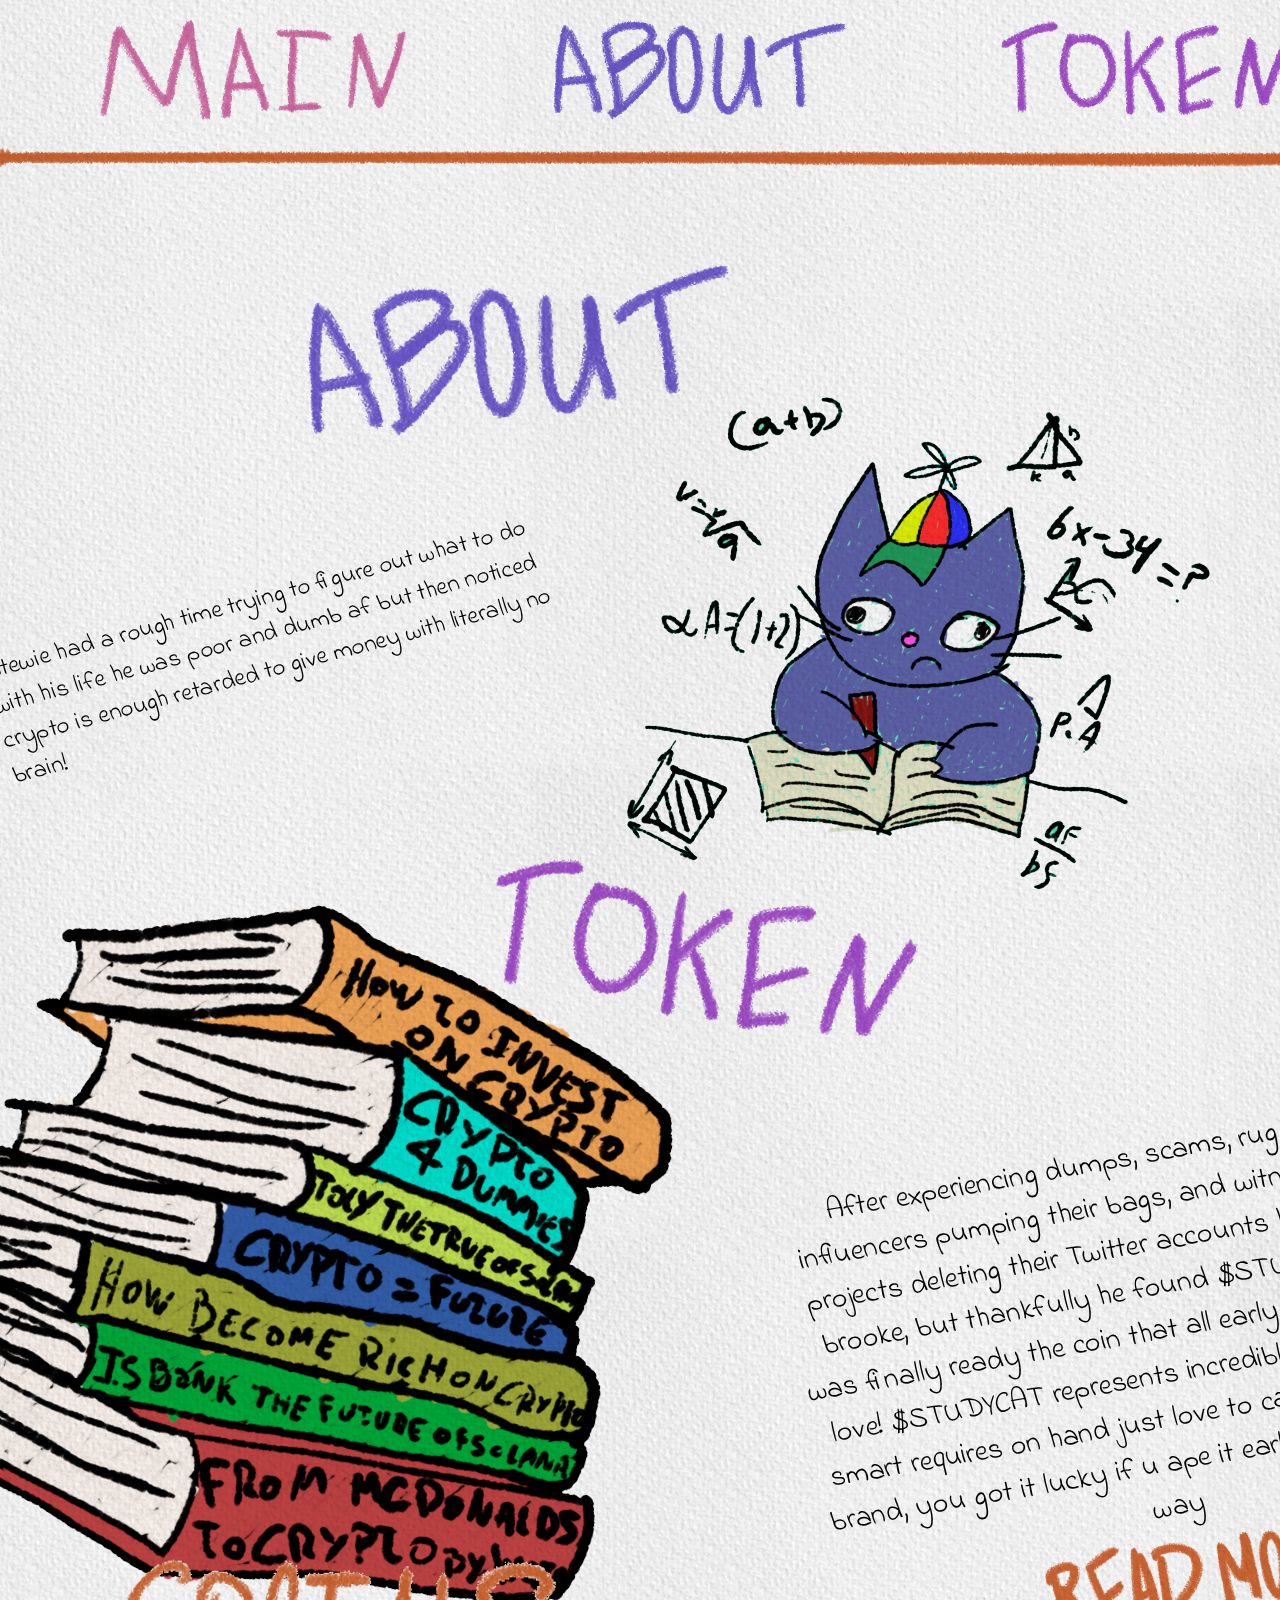
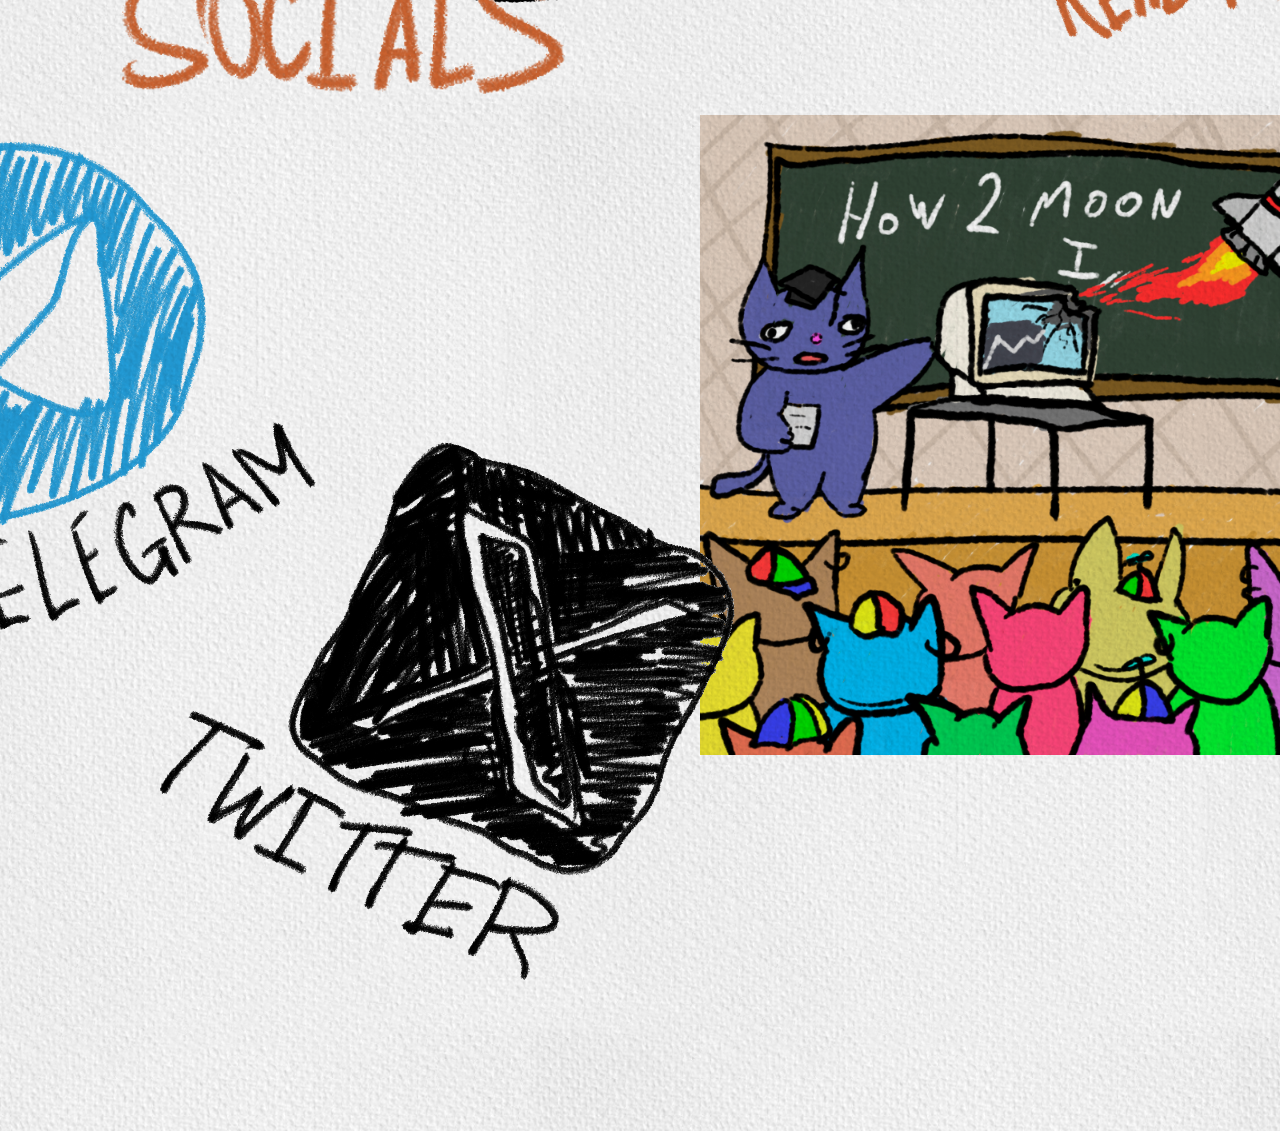
==== index.html @ 9e384cff "Add files via upload" ====
<!DOCTYPE html>
<html>


<meta http-equiv="content-type" content="text/html;charset=utf-8" />
<head>
	<meta charset="utf-8">
	<meta name="viewport" content="width=device-width, initial-scale=1">
	<title>UNIVERSITY CAT</title>
	<link rel="stylesheet" type="text/css" href="main.css">
	<link rel="shortcut icon" href="img/lgcoin.png">
</head>
<body>
	<div class="opac">
		<div id="nav">
			<a href="#" onclick="slowScroll('#main')"><img src="img/main.gif"></a>
			<a href="#" onclick="slowScroll('#about')"><img src="img/about.gif"></a>
			<a href="#" onclick="slowScroll('#token')"><img src="img/token.gif"></a>
		</div>
		<div class="trans"></div>
		<div id="main">
		<!-- <img src="img/run.gif"> -->
		</div>
		<div id="about">
			<div class="tag"><img src="img/about.gif"></div>
			<div class="content">
				<div class="text">
					<p>Stewie had a rough time trying to figure out what to do with his life he was poor and dumb af but then noticed crypto is
						enough retarded to give money with literally no brain!</p>
				</div>
				<div class="cimg">
					<img src="img/base.png">
				</div>
			</div>
		</div>
		<div id="token">
			<div class="tag"><img src="img/token.gif"></div>
			<div class="tokin">
				<div class="swim"><img src="img/books.png"></div>
				<div class="tcont">
					<div class="ttop">
						<div class="loc sup">
							<div class="storyh">
							<p>After experiencing dumps, scams, rug pulls, fake influencers pumping their bags, and witnessing presale projects deleting their Twitter accounts he almost goes brooke, but thankfully he found $STUDYCAT and he was finally ready the coin that all early gigachads would love!
								$STUDYCAT represents incredible profits with no smart requires on hand just love to cats and a dummie brand, you got it lucky if u ape it early. Learn it the easy way</p>
							</div>
							<img src="img/more.gif">
						</div>	
					</div>
				</div>
			</div>
		</div>
		<div id="socials">
			<div class="soclog"><img src="img/soc.gif"></div>
			<div class="content">
				<div class="soc">
					<a href="https://t.me/UniversityCatsol" target="_blank"><img src="img/tg.gif" class="tg"></a>
					<a href="https://x.com/UniversityCat_" target="_blank"><img src="img/tw.gif" class="tw"></a>
				</div>
				<div class="bird">
					<img src="img/hype.png">
				</div>
			</div>
		</div>
	</div>
    <script src="ajax.googleapis.com/ajax/libs/jquery/3.3.1/jquery.min.html"></script>
  <script>
    function slowScroll(id) {
      $('html, body').animate({
        scrollTop: $(id).offset().top
      }, 500);
    }

    $(document).on("scroll", function () {
      if($(window).scrollTop() === 0)
        $("header").removeClass("fixed");
      else
        $("header").attr("class", "fixed");
    });
  </script>
	  <script>
document.addEventListener('DOMContentLoaded', function () {
    var body = document.body;
    var clicked = false;
    
    body.addEventListener('click', function () {
        if (clicked) {
            document.body.style.cursor = 'url("img/cursor.png"), auto';
            clicked = false;
        } else {
            document.body.style.cursor = 'url("img/cursor2.png"), auto';
            clicked = true;
        }
    });
});


  </script>

	
</body>


</html>
---- main.css ----
@import url('https://fonts.googleapis.com/css2?family=Indie+Flower&amp;family=Shadows+Into+Light&amp;display=swap');
*{
	padding: 0 0 0 0;
	margin: 0 0 0 0;
	box-sizing: border-box;
}
body{
	background-image: url('img/bg.jpg');
	font-family: 'Indie Flower', cursive;
	min-width: 1400px;
	cursor: url('img/cursor.png'), auto;

}
.opac{
	mix-blend-mode: multiply;
}

#nav img{
	height: 100px;
}
#nav{
	width: 1200px;
	display: flex;
	justify-content: space-between;
	margin: 0 auto;
	padding-top: 20px;
}
.trans{
	margin-top: 20px;
	height: 20px;
	background-image: url('img/trans.gif');
	width: 100vw;
	max-width: 100%;
	min-width: 1400px;
	background-size: 100% 100%;
}
#main{
	padding-top: 150px;
}
#main img{
	width: 100vw;
	max-width: 100%;
	min-width: 1400px;
}
#about{
	width: 1200px;
	margin: 0 auto;
	transform: translateX(-100px) translateY(-50px) rotate(-15deg);
}
.tag{
	width: 452px;
	margin: 0 auto;
	transform: rotate(10deg);
}
.content{
	display: flex;
}
.content div{
	width: 50%;
}
.cimg img{
	max-width: 600px;
	transform: rotate(25deg);
}
.text p{
	top: 50%;
	transform: translateY(50%);
	animation-name: font;
	animation-duration: 0.4s;
	animation-iteration-count: infinite;
	font-size: 25px;
}
#token{
	transform: translateY(-200px);
}
.tokin{
	display: flex;
	justify-content: space-between;
	width: 1200px;
	margin: 0 auto;

}
.tokin div{
	width: 700px;
}
.ttop{
	display: flex;
	justify-content: space-between;
}
.loc{
	width: 452px;
}
.loc img{
	width: 300px;
}
.lq{
	width: 300px!important;
	margin: 0 auto;
}
.swim{
	transform: translateX(-200px) translateY(-200px) rotate(15deg);
}
.swim img{
	width: 800px;
}


.sup{
	padding-top: 100px;
	transform: rotate(-10deg);
	font-size: 30px;
	text-align: center;
}
.ts{
	transform: rotate(-15deg);
}
.bs{
	transform: rotate(10deg);
}
.tax{
	transform: rotate(0deg);
}
.tt{
	transform: rotate(10deg);
}
.bt{
	transform: rotate(15deg);
}
.lq{
	transform: rotate(15deg);
}
.tl{
	transform: rotate(15deg);
}
.bl{
	transform: rotate(15deg);
}



#socials{
	height: 10px;
	width: 1200px;
	margin: 0 auto;
	transform: translateY(-500px);
}
.soc img{
	width: 500px;

}
.soclog img{
	width: 500px;
}
.bird img{
	width: 800px;
}
.tg{
	transform: translateX(-280px) rotate(-15deg);
}
.tw{
	transform: translateX(100px) translateY(-180px) rotate(25deg);
}











@keyframes font{
	0%{
		letter-spacing: 1px;
	}
	49%{
		letter-spacing: 1px;
		
	}
	50%{
		letter-spacing: 1.1px;
		
	}
	100%{
		letter-spacing: 1.1px;
	}
}

/* STORY */ 

.overflow{
	overflow: hidden;
	transform: scale(0.95);
}
.story{
	max-width: 1000px;
	margin: 0 auto;
	text-align: center;
	font-size: 21px;
	font-weight: 800;
	padding-top: 25px;
	animation-name: stor;
	animation-iteration-count: infinite;
	animation-duration: 2s;

}
.scene_a{
	width: 400px;
	height: 400px;
	position: absolute;
	mix-blend-mode: multiply;
	top: 100px;
	transform: rotate(15deg);
}
.scene_a img{
	width: 400px;
	height: 400px;
}
.scene_b{
	width: 400px;
	height: 400px;
	position: absolute;
	mix-blend-mode: multiply;
	top: 500px;
	transform: scaleX(-1.0) rotate(15deg);
}	
.scene_b img{
	width: 400px;
	height: 400px;
}
.scene_c{
	width: 500px;
	height: 500px;
	position: absolute;
	mix-blend-mode: multiply;
	top: 400px;
	right: 0px;
	transform: rotate(15deg);
}
.scene_c img{
	width: 500px;
	height: 500px;
}
.scene_d{
	width: 400px;
	position: absolute;
	mix-blend-mode: multiply;
	top: 100px;
	right: 0px;
	transform: rotate(15deg);
}
.scene_d img{
	width: 400px;
}
.miau{
	transform: translateX(-500px) rotate(-20deg);
}
.storyh{
	animation-name: stor;
	animation-iteration-count: infinite;
	animation-duration: 2s;

}
@keyframes stor{
	0%{
		transform: scale(1.0) rotate(0deg);;
	}
	25%{
		transform: scale(1.0) rotate(0deg);;
		
	}
	26%{
		transform: scale(1.01) rotate(1deg);
		
	}
	50%{
		transform: scale(1.01) rotate(1deg);;
	}
	51%{
		transform: scale(1.0) rotate(0deg);;
	}
	75%{
		transform: scale(1.0) rotate(0deg);;
		
	}
	76%{
		transform: scale(1.01) rotate(-1deg);
		
	}
	100%{
		transform: scale(1.01) rotate(-1deg);;
	}
}
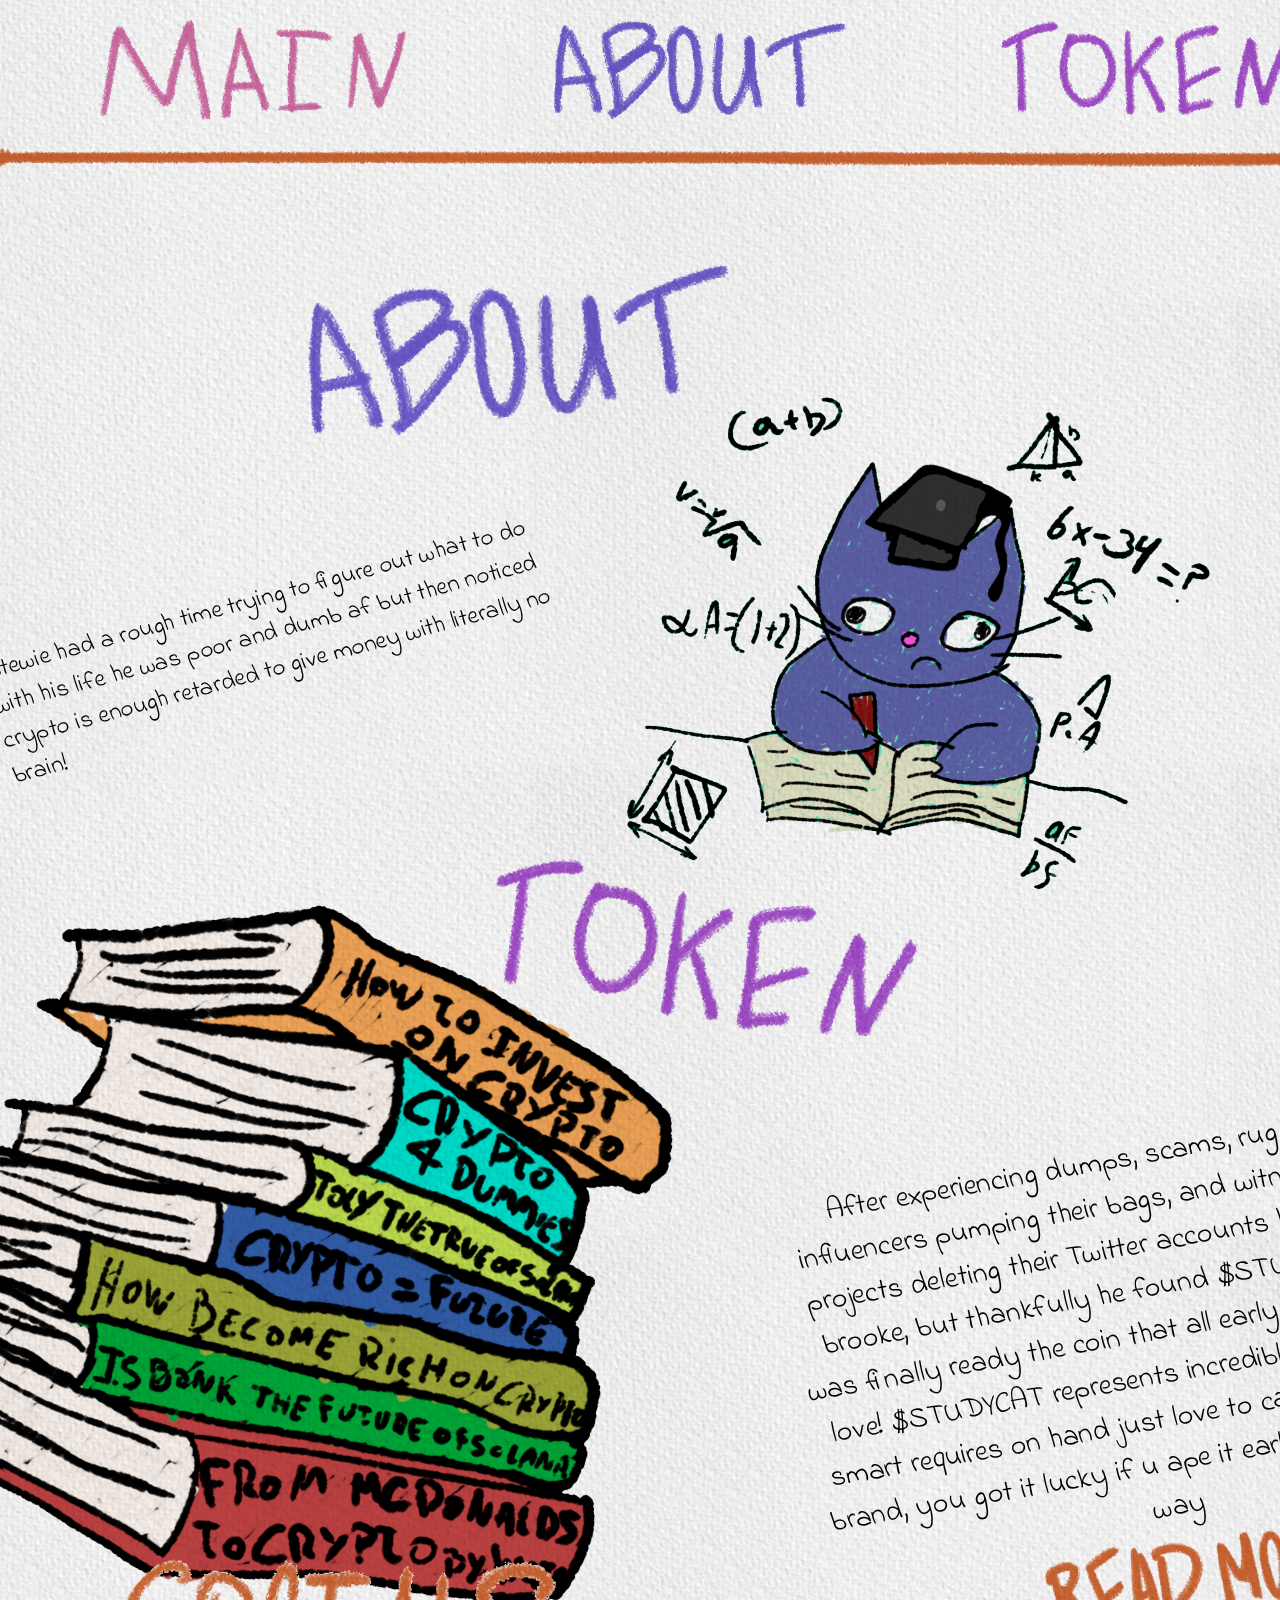
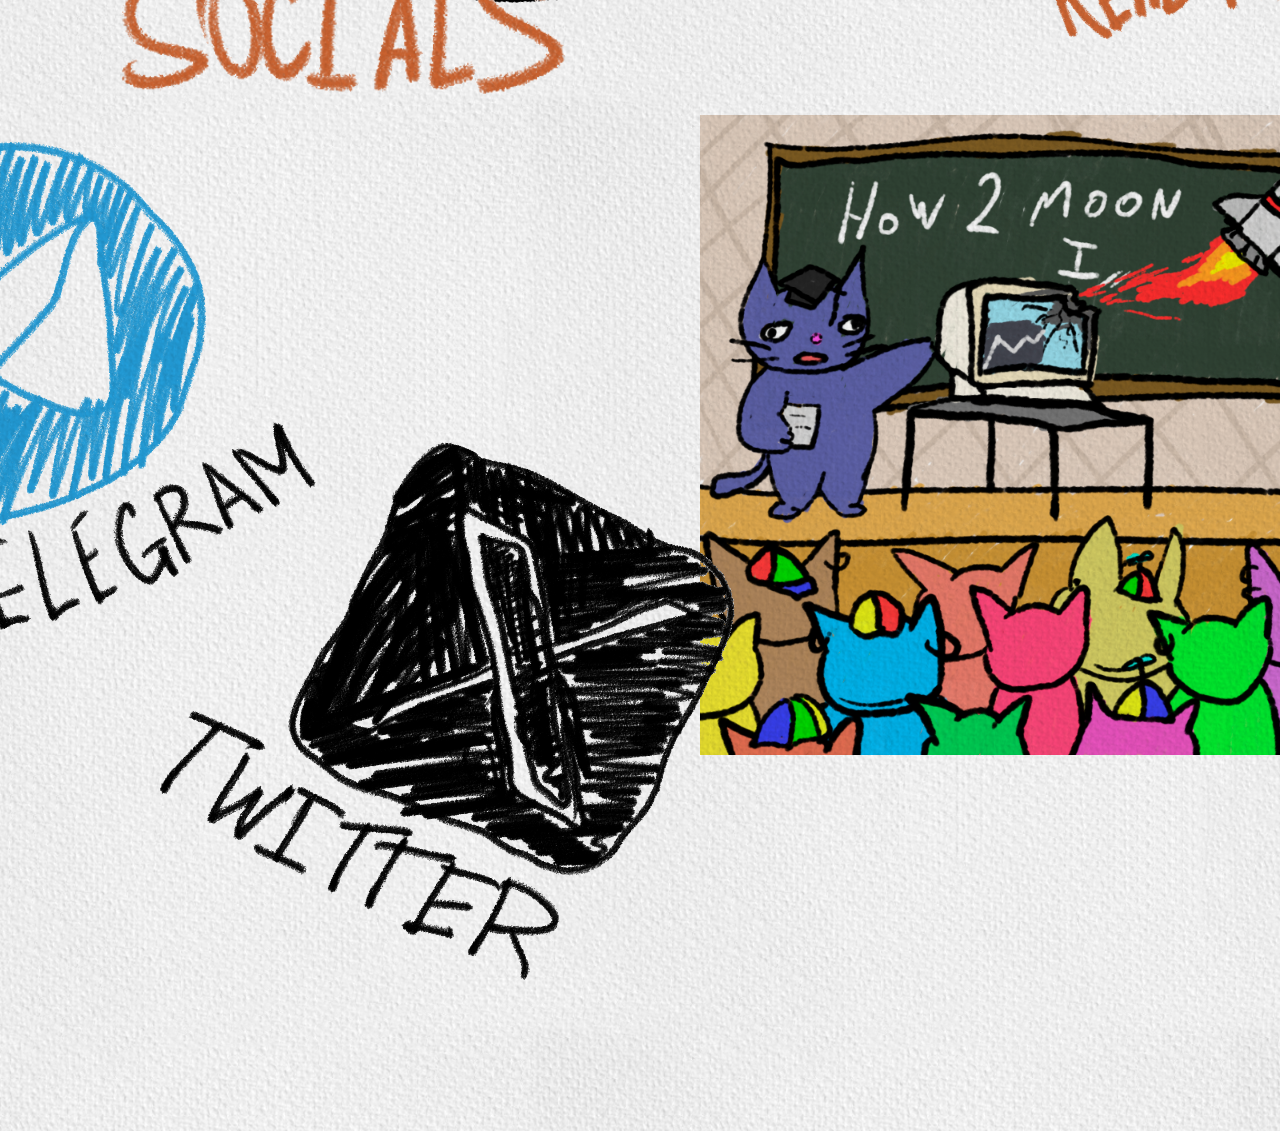
==== commit 614965e5: "Update index.html" ====
--- a/index.html
+++ b/index.html
@@ -6,9 +6,9 @@
 <head>
 	<meta charset="utf-8">
 	<meta name="viewport" content="width=device-width, initial-scale=1">
-	<title>UNIVERSITY CAT</title>
+	<title>UNIVERSITY CAT 🎓🐈</title>
 	<link rel="stylesheet" type="text/css" href="main.css">
-	<link rel="shortcut icon" href="img/lgcoin.png">
+	<link rel="shortcut icon" href="img/favicon.png">
 </head>
 <body>
 	<div class="opac">
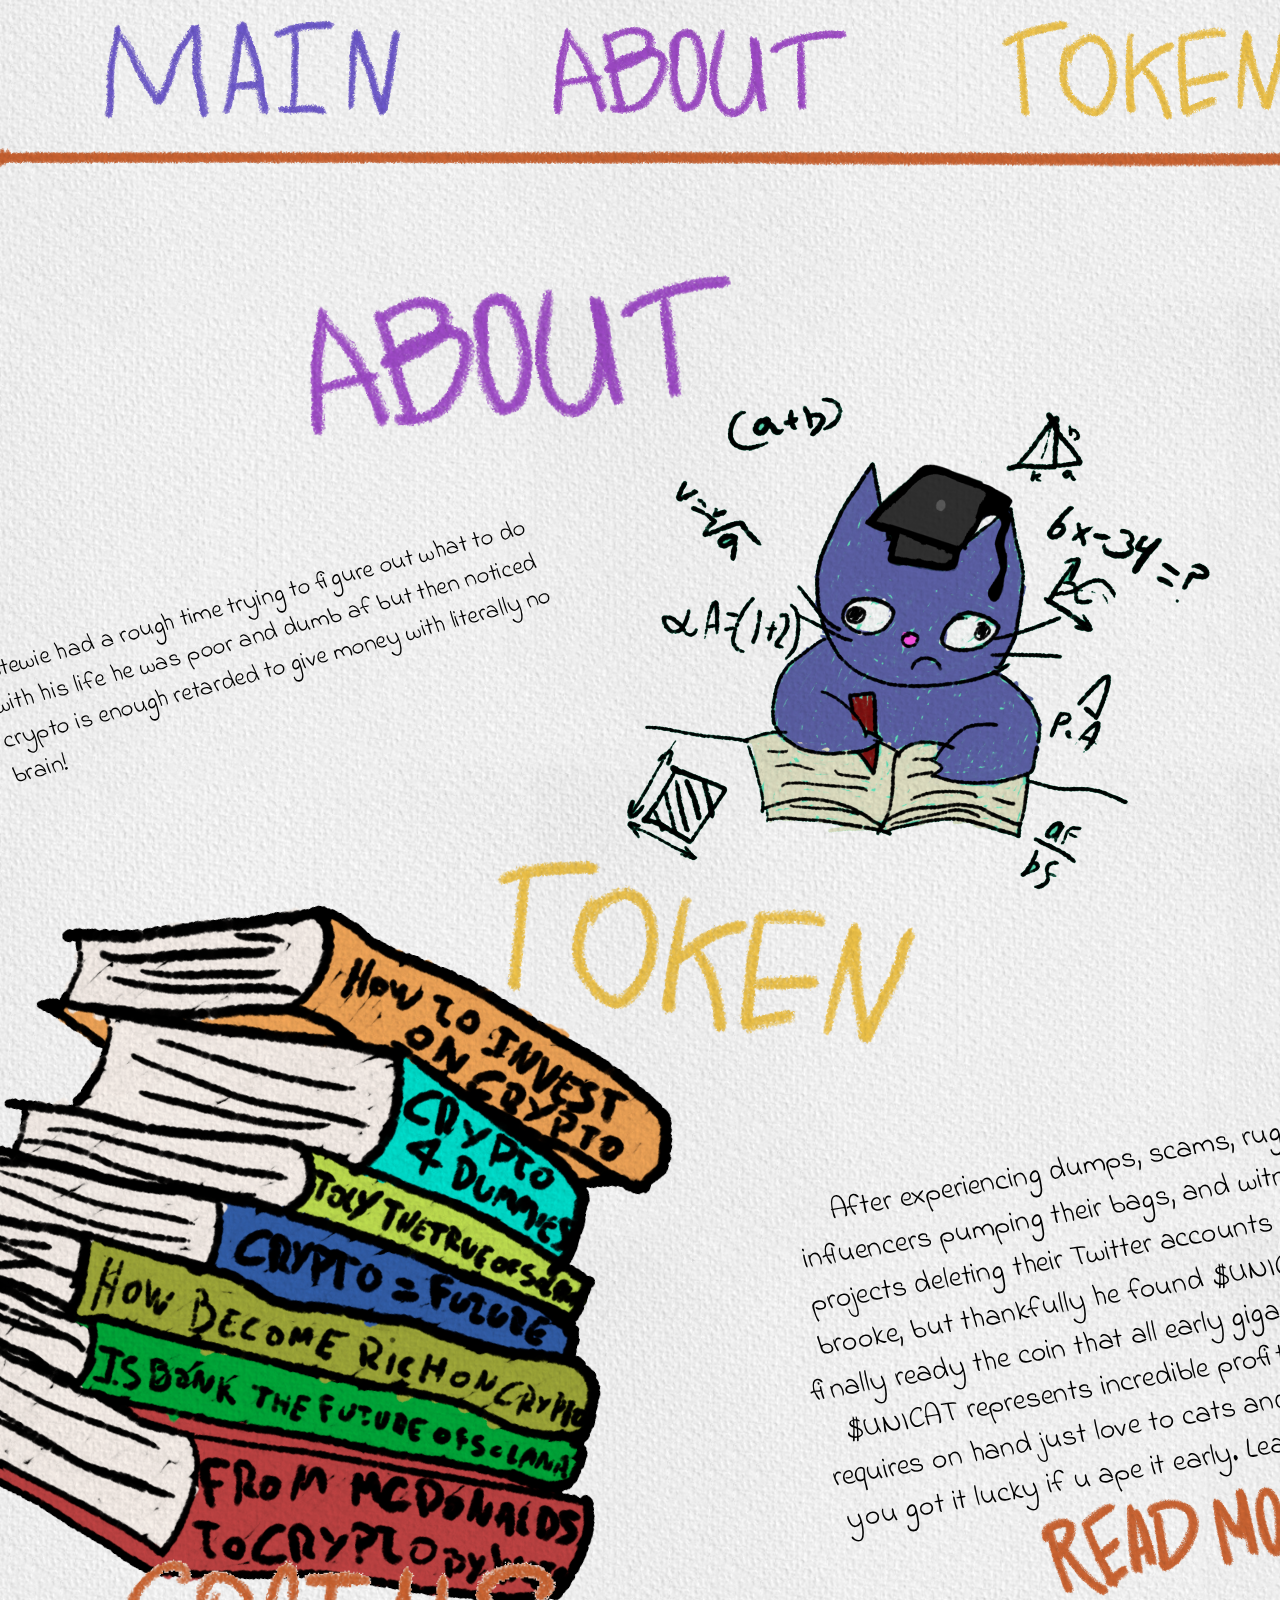
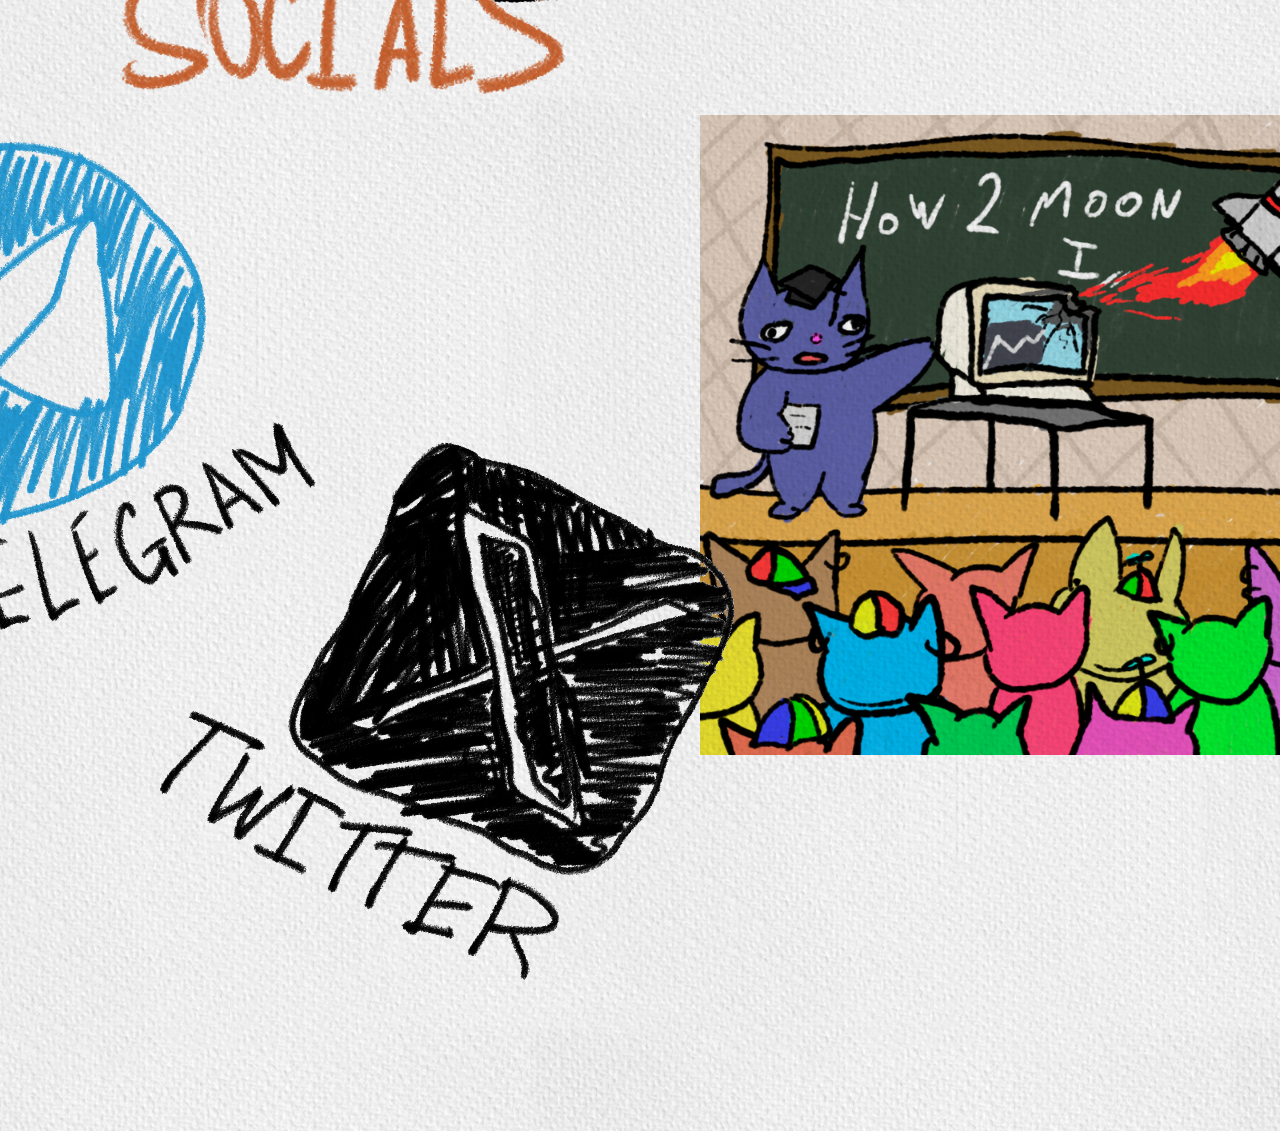
==== commit f6d22ed3: "Update index.html" ====
--- a/index.html
+++ b/index.html
@@ -41,8 +41,8 @@
 					<div class="ttop">
 						<div class="loc sup">
 							<div class="storyh">
-							<p>After experiencing dumps, scams, rug pulls, fake influencers pumping their bags, and witnessing presale projects deleting their Twitter accounts he almost goes brooke, but thankfully he found $STUDYCAT and he was finally ready the coin that all early gigachads would love!
-								$STUDYCAT represents incredible profits with no smart requires on hand just love to cats and a dummie brand, you got it lucky if u ape it early. Learn it the easy way</p>
+							<p>After experiencing dumps, scams, rug pulls, fake influencers pumping their bags, and witnessing presale projects deleting their Twitter accounts he almost goes brooke, but thankfully he found $UNICAT and he was finally ready the coin that all early gigachads would love!
+								$UNICAT represents incredible profits with no smart requires on hand just love to cats and a dummie brand, you got it lucky if u ape it early. Learn it the easy way</p>
 							</div>
 							<img src="img/more.gif">
 						</div>	
